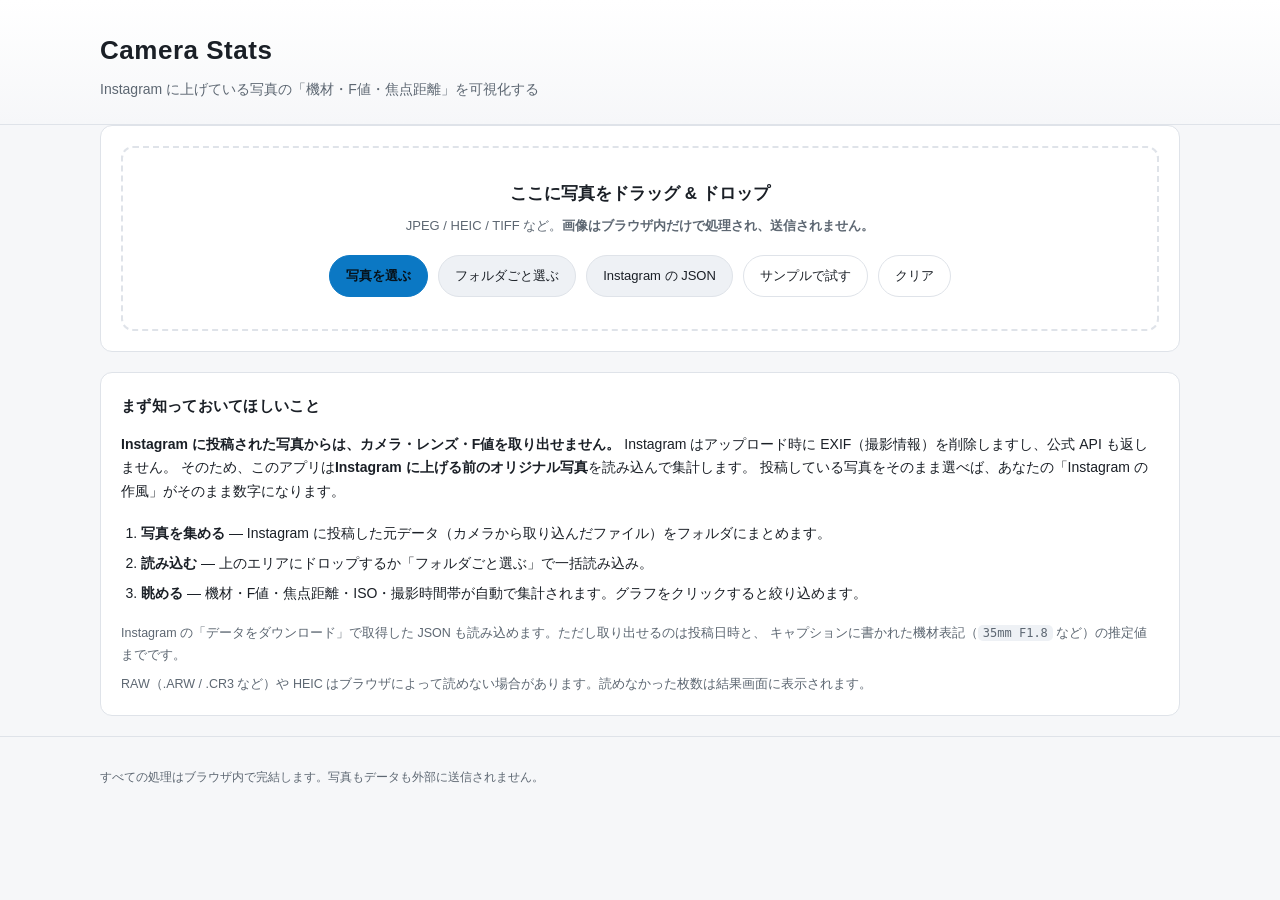
==== camera/index.html @ 6fb6cee3 "写真のEXIFを可視化する Camera Stats を追加 Instagram は投稿画像から EXIF を削除するため、投稿そのものからカメラ・レンズ・ F値を取得することはできない。そこで、投稿" ====
<!DOCTYPE html>
<html lang="ja">
<head>
  <meta charset="utf-8">
  <meta name="viewport" content="width=device-width, initial-scale=1">
  <title>Camera Stats — 写真の撮影データ可視化</title>
  <meta name="description" content="手元の写真の EXIF（カメラ・レンズ・F値・焦点距離・ISO）をブラウザだけで集計して可視化します。画像はアップロードされません。">
  <link rel="stylesheet" href="css/app.css">
</head>
<body>
  <header class="site-header">
    <div class="wrap">
      <h1>Camera Stats</h1>
      <p class="tagline">Instagram に上げている写真の「機材・F値・焦点距離」を可視化する</p>
    </div>
  </header>

  <main class="wrap">
    <section class="panel loader">
      <div id="dropzone" class="dropzone">
        <p class="dropzone-title">ここに写真をドラッグ &amp; ドロップ</p>
        <p class="dropzone-note">JPEG / HEIC / TIFF など。<strong>画像はブラウザ内だけで処理され、送信されません。</strong></p>
        <div class="actions">
          <label class="btn btn-primary">
            写真を選ぶ
            <input type="file" id="fileInput" accept="image/*,.heic,.heif" multiple hidden>
          </label>
          <label class="btn">
            フォルダごと選ぶ
            <input type="file" id="folderInput" webkitdirectory directory multiple hidden>
          </label>
          <label class="btn">
            Instagram の JSON
            <input type="file" id="jsonInput" accept=".json,application/json" hidden>
          </label>
          <button type="button" class="btn btn-ghost" id="sampleBtn">サンプルで試す</button>
          <button type="button" class="btn btn-ghost" id="clearBtn">クリア</button>
        </div>
      </div>

      <div class="progress" id="progress" hidden>
        <div class="progress-track"><div class="progress-bar" id="progressBar"></div></div>
        <p class="progress-text" id="progressText"></p>
      </div>

      <p class="alert" id="errorBox" hidden></p>
    </section>

    <section class="panel intro" id="intro">
      <h2>まず知っておいてほしいこと</h2>
      <p class="lead">
        <strong>Instagram に投稿された写真からは、カメラ・レンズ・F値を取り出せません。</strong>
        Instagram はアップロード時に EXIF（撮影情報）を削除しますし、公式 API も返しません。
        そのため、このアプリは<strong>Instagram に上げる前のオリジナル写真</strong>を読み込んで集計します。
        投稿している写真をそのまま選べば、あなたの「Instagram の作風」がそのまま数字になります。
      </p>
      <ol class="steps">
        <li><strong>写真を集める</strong> — Instagram に投稿した元データ（カメラから取り込んだファイル）をフォルダにまとめます。</li>
        <li><strong>読み込む</strong> — 上のエリアにドロップするか「フォルダごと選ぶ」で一括読み込み。</li>
        <li><strong>眺める</strong> — 機材・F値・焦点距離・ISO・撮影時間帯が自動で集計されます。グラフをクリックすると絞り込めます。</li>
      </ol>
      <p class="fineprint">
        Instagram の「データをダウンロード」で取得した JSON も読み込めます。ただし取り出せるのは投稿日時と、
        キャプションに書かれた機材表記（<code>35mm F1.8</code> など）の推定値までです。
      </p>
      <p class="fineprint">
        RAW（.ARW / .CR3 など）や HEIC はブラウザによって読めない場合があります。読めなかった枚数は結果画面に表示されます。
      </p>
    </section>

    <div id="results" hidden>
      <div id="filterBar" class="filter-bar" hidden></div>

      <section class="stats" id="summary"></section>

      <p class="alert alert-info" id="noExifNote" hidden></p>

      <div class="grid">
        <section class="panel card">
          <h2>カメラボディ</h2>
          <p class="card-note">クリックでそのカメラだけに絞り込み</p>
          <div id="chartCamera"></div>
        </section>

        <section class="panel card">
          <h2>レンズ</h2>
          <p class="card-note">クリックでそのレンズだけに絞り込み</p>
          <div id="chartLens"></div>
        </section>

        <section class="panel card card-wide">
          <h2>焦点距離</h2>
          <label class="toggle">
            <input type="checkbox" id="focalToggle">
            <span>35mm換算で見る</span>
          </label>
          <div id="chartFocal"></div>
        </section>

        <section class="panel card">
          <h2>F値（絞り）</h2>
          <p class="card-note">数字が小さいほど背景がボケる設定</p>
          <div id="chartAperture"></div>
        </section>

        <section class="panel card">
          <h2>ISO 感度</h2>
          <div id="chartIso"></div>
        </section>

        <section class="panel card">
          <h2>シャッター速度</h2>
          <div id="chartShutter"></div>
        </section>

        <section class="panel card card-wide">
          <h2>撮影した時間帯</h2>
          <p class="card-note">0〜23時。golden hour に寄っているかが分かります</p>
          <div id="chartHour"></div>
        </section>

        <section class="panel card card-wide">
          <h2>月ごとの撮影枚数</h2>
          <div id="chartMonth"></div>
        </section>
      </div>

      <section class="panel card card-wide">
        <div class="table-head">
          <h2>写真一覧 <span class="count" id="tableCount"></span></h2>
          <button type="button" class="btn btn-ghost" id="csvBtn">CSV でダウンロード</button>
        </div>
        <div class="table-wrap">
          <table>
            <thead>
              <tr>
                <th></th>
                <th data-sort="name">ファイル名</th>
                <th data-sort="camera">カメラ</th>
                <th data-sort="lens">レンズ</th>
                <th data-sort="focalLength">焦点距離</th>
                <th data-sort="fNumber">F値</th>
                <th data-sort="exposureTime">SS</th>
                <th data-sort="iso">ISO</th>
                <th data-sort="dateTime">撮影日時</th>
              </tr>
            </thead>
            <tbody id="tableBody"></tbody>
          </table>
        </div>
      </section>
    </div>
  </main>

  <footer class="site-footer">
    <div class="wrap">
      <p>すべての処理はブラウザ内で完結します。写真もデータも外部に送信されません。</p>
    </div>
  </footer>

  <script src="js/exif.js"></script>
  <script src="js/charts.js"></script>
  <script src="js/instagram.js"></script>
  <script src="js/app.js"></script>
</body>
</html>
---- camera/css/app.css ----
:root {
  --bg: #0e1116;
  --bg-elevated: #161b22;
  --bg-input: #1c222b;
  --line: #262d38;
  --text: #e6edf3;
  --text-dim: #9aa7b4;
  --accent: #4cc2ff;
  --accent-2: #ff9f6b;
  --accent-soft: rgba(76, 194, 255, 0.16);
  --danger: #ff8080;
  --radius: 12px;
}

@media (prefers-color-scheme: light) {
  :root {
    --bg: #f6f7f9;
    --bg-elevated: #ffffff;
    --bg-input: #eef1f5;
    --line: #dfe3e9;
    --text: #1a1f26;
    --text-dim: #5d6772;
    --accent: #0b78c4;
    --accent-2: #d2601a;
    --accent-soft: rgba(11, 120, 196, 0.12);
    --danger: #b3261e;
  }
}

* { box-sizing: border-box; }

body {
  margin: 0;
  background: var(--bg);
  color: var(--text);
  font-family: -apple-system, BlinkMacSystemFont, "Hiragino Sans", "Noto Sans JP",
    "Yu Gothic UI", Meiryo, sans-serif;
  line-height: 1.7;
  -webkit-font-smoothing: antialiased;
}

.wrap {
  max-width: 1120px;
  margin: 0 auto;
  padding: 0 20px;
}

.site-header {
  border-bottom: 1px solid var(--line);
  padding: 28px 0 22px;
  background: linear-gradient(180deg, var(--bg-elevated), var(--bg));
}

.site-header h1 {
  margin: 0;
  font-size: 26px;
  letter-spacing: 0.02em;
}

.tagline {
  margin: 6px 0 0;
  color: var(--text-dim);
  font-size: 14px;
}

main { padding: 24px 20px 64px; }

.panel {
  background: var(--bg-elevated);
  border: 1px solid var(--line);
  border-radius: var(--radius);
  padding: 20px;
  margin-bottom: 20px;
}

h2 {
  font-size: 15px;
  margin: 0 0 4px;
  letter-spacing: 0.02em;
}

/* ------------------------------------------------------------- 読み込み UI */

.dropzone {
  border: 2px dashed var(--line);
  border-radius: var(--radius);
  padding: 32px 20px;
  text-align: center;
  transition: border-color 0.15s, background 0.15s;
}

.dropzone.is-over {
  border-color: var(--accent);
  background: var(--accent-soft);
}

.dropzone-title {
  margin: 0 0 6px;
  font-size: 17px;
  font-weight: 700;
}

.dropzone-note {
  margin: 0 0 18px;
  color: var(--text-dim);
  font-size: 13px;
}

.actions {
  display: flex;
  flex-wrap: wrap;
  gap: 10px;
  justify-content: center;
}

.btn {
  display: inline-block;
  padding: 9px 16px;
  border-radius: 999px;
  border: 1px solid var(--line);
  background: var(--bg-input);
  color: var(--text);
  font-size: 13px;
  font-family: inherit;
  cursor: pointer;
  transition: border-color 0.15s, transform 0.05s;
}

.btn:hover { border-color: var(--accent); }
.btn:active { transform: translateY(1px); }

.btn-primary {
  background: var(--accent);
  border-color: var(--accent);
  color: #06131c;
  font-weight: 700;
}

.btn-ghost { background: transparent; }

.progress { margin-top: 16px; }

.progress-track {
  height: 6px;
  background: var(--bg-input);
  border-radius: 999px;
  overflow: hidden;
}

.progress-bar {
  height: 100%;
  width: 0;
  background: var(--accent);
  transition: width 0.2s;
}

.progress-text {
  margin: 6px 0 0;
  font-size: 12px;
  color: var(--text-dim);
}

.alert {
  margin: 16px 0 0;
  padding: 12px 14px;
  border-radius: 10px;
  border: 1px solid var(--danger);
  color: var(--danger);
  font-size: 13px;
  background: rgba(255, 128, 128, 0.08);
}

.alert-info {
  border-color: var(--accent);
  color: var(--text-dim);
  background: var(--accent-soft);
  margin-bottom: 20px;
}

/* --------------------------------------------------------------- 説明ブロック */

.intro .lead { font-size: 14px; }

.steps {
  margin: 18px 0;
  padding-left: 20px;
  font-size: 14px;
}

.steps li { margin-bottom: 6px; }

.fineprint {
  font-size: 12.5px;
  color: var(--text-dim);
  margin: 8px 0 0;
}

code {
  background: var(--bg-input);
  padding: 1px 5px;
  border-radius: 5px;
  font-size: 12px;
}

/* ------------------------------------------------------------------ 集計表示 */

.filter-bar {
  display: flex;
  flex-wrap: wrap;
  gap: 8px;
  margin-bottom: 16px;
}

.chip {
  border: 1px solid var(--accent);
  background: var(--accent-soft);
  color: var(--text);
  border-radius: 999px;
  padding: 5px 12px;
  font-size: 12.5px;
  font-family: inherit;
  cursor: pointer;
}

.chip-clear {
  border-color: var(--line);
  background: transparent;
  color: var(--text-dim);
}

.stats {
  display: grid;
  grid-template-columns: repeat(auto-fit, minmax(150px, 1fr));
  gap: 12px;
  margin-bottom: 20px;
}

.stat {
  background: var(--bg-elevated);
  border: 1px solid var(--line);
  border-radius: var(--radius);
  padding: 14px 16px;
  display: flex;
  flex-direction: column;
  gap: 2px;
}

.stat span {
  font-size: 12px;
  color: var(--text-dim);
}

.stat strong {
  font-size: 22px;
  line-height: 1.3;
  font-variant-numeric: tabular-nums;
}

.stat em {
  font-style: normal;
  font-size: 11.5px;
  color: var(--text-dim);
  overflow: hidden;
  text-overflow: ellipsis;
  white-space: nowrap;
}

.grid {
  display: grid;
  grid-template-columns: repeat(auto-fit, minmax(330px, 1fr));
  gap: 20px;
  margin-bottom: 20px;
}

.grid .panel { margin-bottom: 0; }

.card-wide { grid-column: 1 / -1; }

.card-note {
  margin: 0 0 12px;
  font-size: 12px;
  color: var(--text-dim);
}

.toggle {
  display: inline-flex;
  align-items: center;
  gap: 6px;
  font-size: 12px;
  color: var(--text-dim);
  margin-bottom: 12px;
  cursor: pointer;
}

.chart-empty {
  color: var(--text-dim);
  font-size: 13px;
  margin: 12px 0 0;
}

/* -------------------------------------------------------------------- 横棒 */

.bars { display: flex; flex-direction: column; gap: 10px; }

.bar-row {
  display: block;
  width: 100%;
  text-align: left;
  background: none;
  border: none;
  padding: 4px 6px;
  border-radius: 8px;
  font-family: inherit;
  color: inherit;
  cursor: pointer;
}

button.bar-row:hover { background: var(--accent-soft); }
button.column:hover .column-fill { filter: brightness(1.15); }
button.column { cursor: pointer; }
.bar-row.is-active { background: var(--accent-soft); outline: 1px solid var(--accent); }

.bar-head {
  display: flex;
  justify-content: space-between;
  gap: 12px;
  font-size: 12.5px;
  margin-bottom: 4px;
}

.bar-label {
  overflow: hidden;
  text-overflow: ellipsis;
  white-space: nowrap;
}

.bar-value {
  color: var(--text-dim);
  white-space: nowrap;
  font-variant-numeric: tabular-nums;
}

.bar-track {
  height: 8px;
  background: var(--bg-input);
  border-radius: 999px;
  overflow: hidden;
}

.bar-fill {
  height: 100%;
  background: linear-gradient(90deg, var(--accent), var(--accent-2));
  border-radius: 999px;
}

.bar-sub { font-size: 11.5px; color: var(--text-dim); }

/* -------------------------------------------------------------------- 縦棒 */

.columns {
  display: flex;
  align-items: flex-end;
  gap: 8px;
  height: 200px;
  overflow-x: auto;
  padding-bottom: 4px;
}

.columns.is-dense { gap: 4px; }

.column {
  flex: 1 1 0;
  min-width: 26px;
  display: flex;
  flex-direction: column;
  justify-content: flex-end;
  height: 100%;
  background: none;
  border: none;
  padding: 0;
  font-family: inherit;
  color: inherit;
}

.columns.is-dense .column { min-width: 20px; }

.column-count {
  font-size: 10.5px;
  color: var(--text-dim);
  text-align: center;
  height: 14px;
  font-variant-numeric: tabular-nums;
}

.column-track {
  flex: 1 1 auto;
  display: flex;
  align-items: flex-end;
  border-bottom: 1px solid var(--line);
}

.column-fill {
  width: 100%;
  background: linear-gradient(180deg, var(--accent), var(--accent-2));
  border-radius: 5px 5px 0 0;
  min-height: 2px;
}

.column-label {
  font-size: 10px;
  color: var(--text-dim);
  text-align: center;
  margin-top: 6px;
  white-space: nowrap;
  overflow: hidden;
  text-overflow: ellipsis;
}

/* -------------------------------------------------------------------- 表 */

.table-head {
  display: flex;
  align-items: center;
  justify-content: space-between;
  gap: 12px;
  margin-bottom: 12px;
}

.count { color: var(--text-dim); font-size: 12px; font-weight: 400; }

.table-wrap {
  overflow-x: auto;
  max-height: 520px;
  overflow-y: auto;
  border: 1px solid var(--line);
  border-radius: 10px;
}

table {
  width: 100%;
  border-collapse: collapse;
  font-size: 12.5px;
}

th, td {
  padding: 7px 10px;
  text-align: left;
  border-bottom: 1px solid var(--line);
  white-space: nowrap;
}

thead th {
  position: sticky;
  top: 0;
  background: var(--bg-input);
  z-index: 1;
  font-size: 12px;
  color: var(--text-dim);
}

th[data-sort] { cursor: pointer; user-select: none; }
th[data-sort]:hover { color: var(--text); }
th.is-sorted { color: var(--accent); }
th.is-sorted::after { content: ' ▾'; }
th.is-sorted[data-dir="asc"]::after { content: ' ▴'; }

tbody tr:hover { background: var(--accent-soft); }

.cell-thumb { width: 44px; padding: 4px 6px; }

.cell-thumb img {
  width: 34px;
  height: 34px;
  object-fit: cover;
  border-radius: 5px;
  display: block;
}

.cell-name {
  max-width: 200px;
  overflow: hidden;
  text-overflow: ellipsis;
}

tr.is-estimated td { color: var(--text-dim); font-style: italic; }

.site-footer {
  border-top: 1px solid var(--line);
  padding: 18px 0;
  color: var(--text-dim);
  font-size: 12px;
}

@media (max-width: 640px) {
  .grid { grid-template-columns: 1fr; }
  .stat strong { font-size: 19px; }
  .columns { height: 170px; }
}
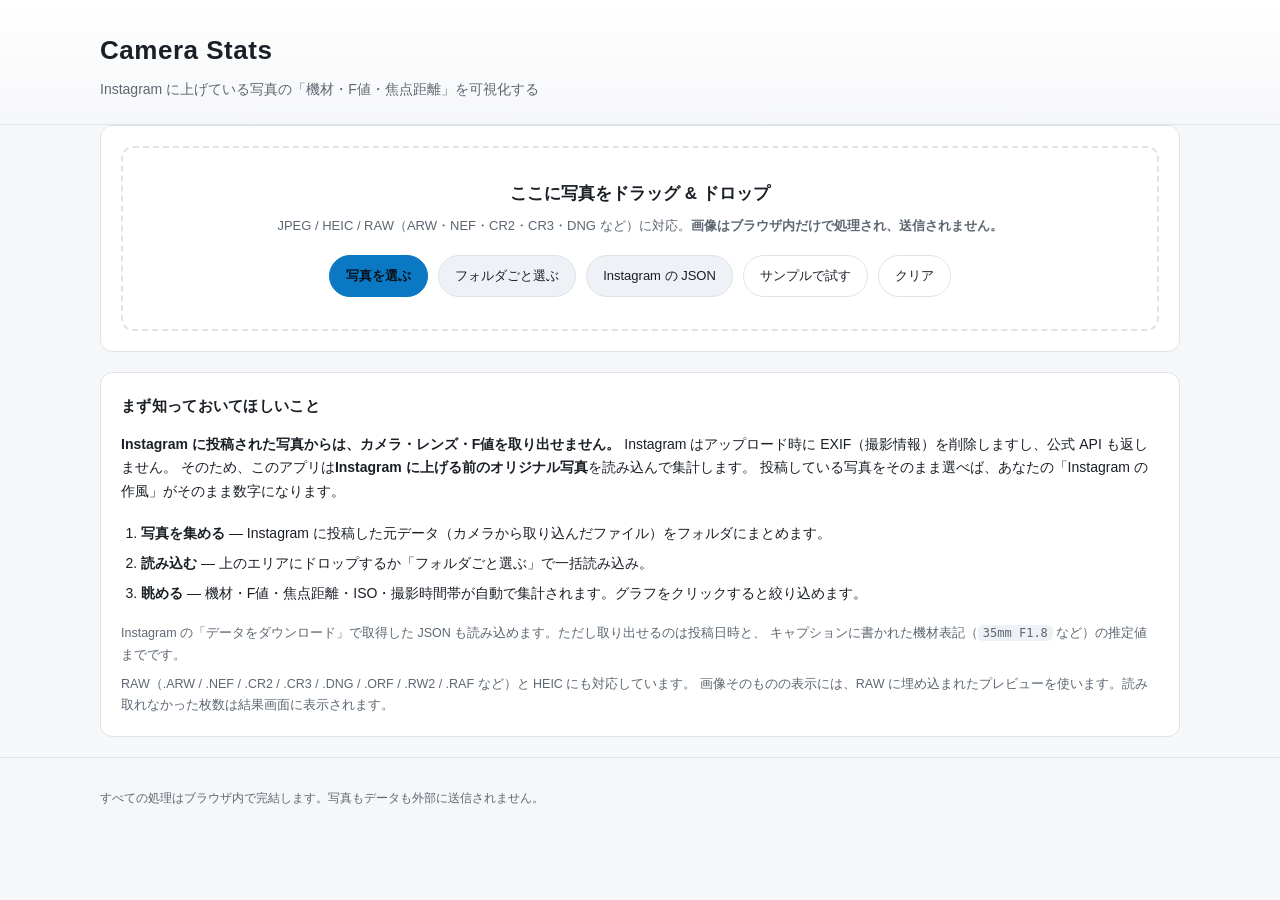
==== commit de0a0f8f: "RAW に対応し、カードに載せる項目を選べるようにした RAW は TIFF ヘッダで始まり "Exif" シグネチャを持たないため、これまで読み取れていなかった。 またカードに載せる情報が固定で、項" ====
--- a/camera/index.html
+++ b/camera/index.html
@@ -19,7 +19,7 @@
     <section class="panel loader">
       <div id="dropzone" class="dropzone">
         <p class="dropzone-title">ここに写真をドラッグ &amp; ドロップ</p>
-        <p class="dropzone-note">JPEG / HEIC / TIFF など。<strong>画像はブラウザ内だけで処理され、送信されません。</strong></p>
+        <p class="dropzone-note">JPEG / HEIC / RAW（ARW・NEF・CR2・CR3・DNG など）に対応。<strong>画像はブラウザ内だけで処理され、送信されません。</strong></p>
         <div class="actions">
           <label class="btn btn-primary">
             写真を選ぶ
@@ -64,7 +64,8 @@
         キャプションに書かれた機材表記（<code>35mm F1.8</code> など）の推定値までです。
       </p>
       <p class="fineprint">
-        RAW（.ARW / .CR3 など）や HEIC はブラウザによって読めない場合があります。読めなかった枚数は結果画面に表示されます。
+        RAW（.ARW / .NEF / .CR2 / .CR3 / .DNG / .ORF / .RW2 / .RAF など）と HEIC にも対応しています。
+        画像そのものの表示には、RAW に埋め込まれたプレビューを使います。読み取れなかった枚数は結果画面に表示されます。
       </p>
     </section>
 
@@ -74,6 +75,7 @@
       <section class="stats" id="summary"></section>
 
       <p class="alert alert-info" id="noExifNote" hidden></p>
+      <div class="alert alert-info" id="previewNote" hidden></div>
 
       <div class="grid">
         <section class="panel card">
@@ -127,7 +129,8 @@
 
       <section class="panel card card-wide">
         <div class="table-head">
-          <h2>写真一覧 <span class="count" id="tableCount"></span></h2>
+          <h2>写真一覧 <span class="count" id="tableCount"></span>
+            <span class="count">— サムネイルをクリックするとフォトカードを作れます</span></h2>
           <button type="button" class="btn btn-ghost" id="csvBtn">CSV でダウンロード</button>
         </div>
         <div class="table-wrap">
@@ -158,9 +161,68 @@
     </div>
   </footer>
 
+  <div class="modal" id="cardModal" hidden>
+    <div class="modal-box" role="dialog" aria-label="フォトカードを作る">
+      <div class="modal-head">
+        <h2>フォトカードを作る</h2>
+        <button type="button" class="btn btn-ghost" id="cardClose">閉じる</button>
+      </div>
+
+      <div class="modal-body">
+        <div class="card-preview">
+          <canvas id="cardCanvas"></canvas>
+        </div>
+
+        <div class="card-controls">
+          <div class="control">
+            <span class="control-label">向き</span>
+            <div class="opts" id="cardOrientation"></div>
+          </div>
+
+          <div class="control">
+            <span class="control-label">配色</span>
+            <div class="opts" id="cardTheme"></div>
+          </div>
+
+          <div class="control">
+            <span class="control-label">フォント</span>
+            <div class="opts" id="cardFont"></div>
+          </div>
+
+          <div class="control">
+            <span class="control-label">アクセント色</span>
+            <div class="control-row">
+              <input type="color" id="cardAccent" aria-label="アクセント色">
+              <button type="button" class="btn btn-ghost" id="cardAccentReset">標準に戻す</button>
+            </div>
+          </div>
+
+          <div class="control">
+            <label class="control-label" for="cardTitle">タイトル（任意）</label>
+            <input type="text" id="cardTitle" maxlength="40" placeholder="例: 神楽坂の夕暮れ">
+          </div>
+
+          <div class="control">
+            <span class="control-label">載せる情報</span>
+            <div class="items" id="cardItems"></div>
+          </div>
+
+          <p class="alert alert-info" id="cardNote" hidden>
+            この写真はブラウザが直接表示できない形式のため、埋め込みプレビューを使っています。
+            元の写真より解像度が低いので、カードの画質は粗くなります。
+          </p>
+
+          <button type="button" class="btn btn-primary" id="cardDownload">PNG でダウンロード</button>
+          <p class="fineprint">元の写真ファイルは書き換えません。新しい画像として保存されます。</p>
+        </div>
+      </div>
+    </div>
+  </div>
+
   <script src="js/exif.js"></script>
   <script src="js/charts.js"></script>
   <script src="js/instagram.js"></script>
+  <script src="js/card.js"></script>
   <script src="js/app.js"></script>
 </body>
 </html>
--- a/camera/css/app.css
+++ b/camera/css/app.css
@@ -177,6 +177,9 @@
   margin-bottom: 20px;
 }
 
+.alert-info p { margin: 0; }
+.alert-info .note-sub { margin-top: 8px; color: var(--text-dim); }
+
 /* --------------------------------------------------------------- 説明ブロック */
 
 .intro .lead { font-size: 14px; }
@@ -476,6 +479,23 @@
   display: block;
 }
 
+.cell-thumb a { display: block; }
+.cell-thumb a:hover img { outline: 2px solid var(--accent); }
+
+/* 表示できない形式（HEIC など）は拡張子バッジで代替する */
+.thumb-none {
+  display: flex;
+  align-items: center;
+  justify-content: center;
+  width: 34px;
+  height: 34px;
+  border-radius: 5px;
+  border: 1px dashed var(--line);
+  color: var(--text-dim);
+  font-size: 9px;
+  letter-spacing: 0.02em;
+}
+
 .cell-name {
   max-width: 200px;
   overflow: hidden;
@@ -496,3 +516,171 @@
   .stat strong { font-size: 19px; }
   .columns { height: 170px; }
 }
+
+/* ------------------------------------------------------------ フォトカード */
+
+body.is-locked { overflow: hidden; }
+
+.thumb-btn {
+  padding: 0;
+  border: none;
+  background: none;
+  cursor: pointer;
+  display: block;
+  border-radius: 5px;
+}
+
+.thumb-btn:hover img { outline: 2px solid var(--accent); }
+
+/* display 指定が hidden 属性に勝ってしまうため、明示的に打ち消す */
+.modal[hidden] { display: none; }
+
+.modal {
+  position: fixed;
+  inset: 0;
+  background: rgba(0, 0, 0, 0.6);
+  display: flex;
+  align-items: flex-start;
+  justify-content: center;
+  padding: 24px 16px;
+  overflow-y: auto;
+  z-index: 50;
+}
+
+.modal-box {
+  background: var(--bg-elevated);
+  border: 1px solid var(--line);
+  border-radius: var(--radius);
+  width: min(1000px, 100%);
+  padding: 20px;
+}
+
+.modal-head {
+  display: flex;
+  align-items: center;
+  justify-content: space-between;
+  gap: 12px;
+  margin-bottom: 16px;
+}
+
+.modal-head h2 { font-size: 16px; margin: 0; }
+
+.modal-body {
+  display: grid;
+  grid-template-columns: minmax(0, 1.2fr) minmax(260px, 0.8fr);
+  gap: 24px;
+  align-items: start;
+}
+
+.card-preview {
+  display: flex;
+  align-items: center;
+  justify-content: center;
+  background: var(--bg-input);
+  border-radius: 10px;
+  padding: 16px;
+  min-height: 240px;
+}
+
+#cardCanvas {
+  max-width: 100%;
+  max-height: 62vh;
+  border-radius: 4px;
+  box-shadow: 0 6px 24px rgba(0, 0, 0, 0.25);
+}
+
+.card-controls { display: flex; flex-direction: column; gap: 16px; }
+
+.control { display: flex; flex-direction: column; gap: 7px; }
+
+.control-label {
+  font-size: 12px;
+  color: var(--text-dim);
+  letter-spacing: 0.02em;
+}
+
+.control-row { display: flex; align-items: center; gap: 10px; }
+
+.control input[type="text"] {
+  background: var(--bg-input);
+  border: 1px solid var(--line);
+  border-radius: 8px;
+  color: var(--text);
+  font-family: inherit;
+  font-size: 13px;
+  padding: 8px 10px;
+}
+
+.control input[type="color"] {
+  width: 44px;
+  height: 32px;
+  padding: 2px;
+  border: 1px solid var(--line);
+  border-radius: 8px;
+  background: var(--bg-input);
+  cursor: pointer;
+}
+
+.opts { display: flex; flex-wrap: wrap; gap: 6px; }
+
+.opt {
+  display: inline-flex;
+  align-items: center;
+  gap: 6px;
+  border: 1px solid var(--line);
+  background: var(--bg-input);
+  color: var(--text);
+  border-radius: 999px;
+  padding: 6px 12px;
+  font-size: 12.5px;
+  font-family: inherit;
+  cursor: pointer;
+}
+
+.opt:hover { border-color: var(--accent); }
+
+.opt.is-active {
+  border-color: var(--accent);
+  background: var(--accent-soft);
+  font-weight: 700;
+}
+
+.opt-dot {
+  width: 12px;
+  height: 12px;
+  border-radius: 50%;
+  border: 1px solid;
+  display: inline-block;
+}
+
+.modal .btn-primary { align-self: flex-start; }
+
+@media (max-width: 800px) {
+  .modal-body { grid-template-columns: 1fr; }
+  #cardCanvas { max-height: 44vh; }
+}
+
+/* カードに載せる項目の選択 */
+
+.items {
+  display: flex;
+  flex-direction: column;
+  gap: 10px;
+}
+
+.item-group {
+  display: flex;
+  flex-wrap: wrap;
+  align-items: center;
+  gap: 4px 14px;
+}
+
+.item-group-label {
+  flex: 0 0 100%;
+  font-size: 11px;
+  color: var(--text-dim);
+  opacity: 0.8;
+}
+
+.items .toggle { margin-bottom: 0; }
+.items .toggle.is-empty { opacity: 0.45; }
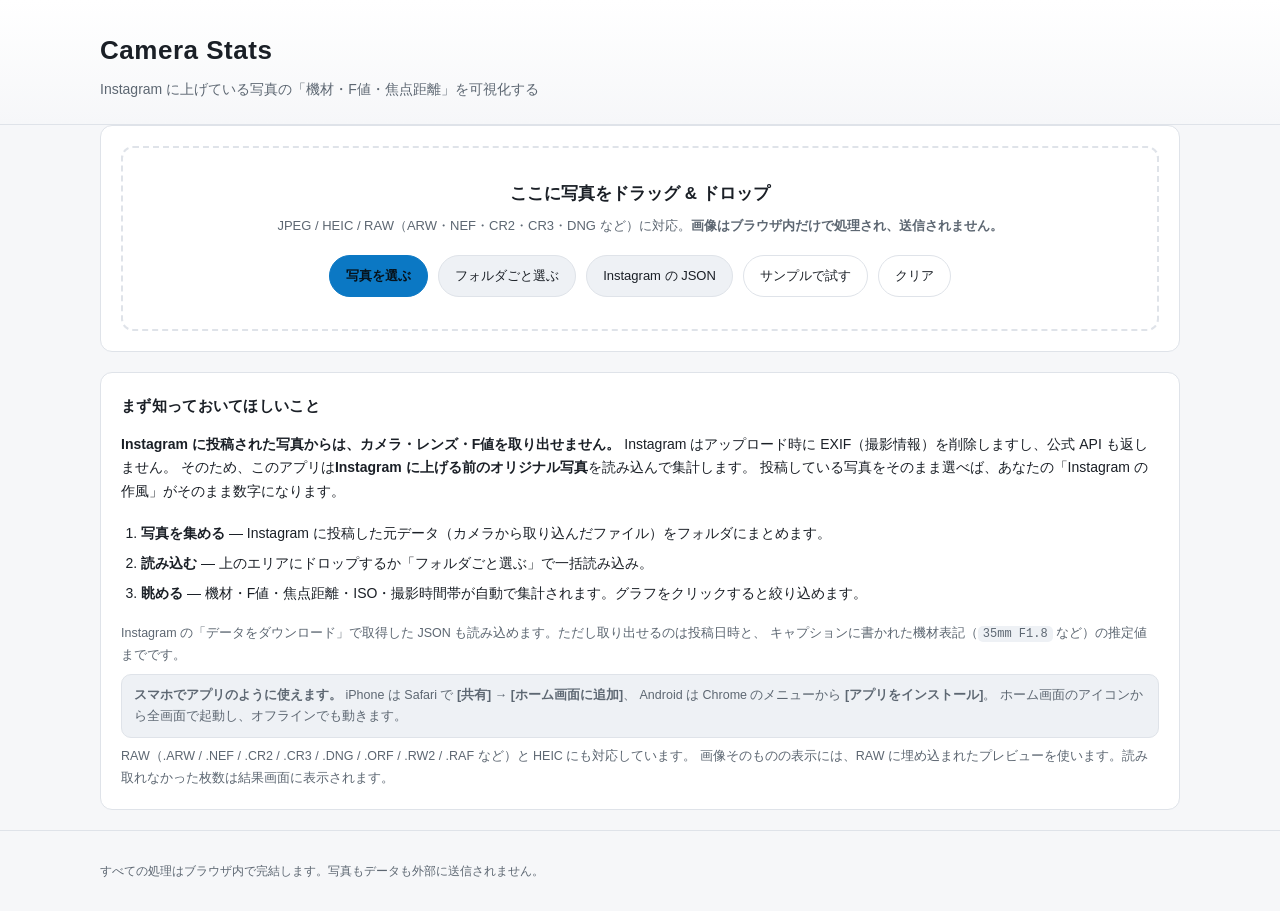
==== commit 4f80d3ae: "ホーム画面アプリ（PWA）として使えるようにした iPhone のホーム画面に追加してアプリのように使いたいという要望に対応する。  - manifest.webmanifest: アプリ名・アイコン" ====
--- a/camera/index.html
+++ b/camera/index.html
@@ -2,10 +2,20 @@
 <html lang="ja">
 <head>
   <meta charset="utf-8">
-  <meta name="viewport" content="width=device-width, initial-scale=1">
+  <meta name="viewport" content="width=device-width, initial-scale=1, viewport-fit=cover">
   <title>Camera Stats — 写真の撮影データ可視化</title>
   <meta name="description" content="手元の写真の EXIF（カメラ・レンズ・F値・焦点距離・ISO）をブラウザだけで集計して可視化します。画像はアップロードされません。">
   <link rel="stylesheet" href="css/app.css">
+
+  <!-- ホーム画面に追加してアプリのように使うための設定 -->
+  <link rel="manifest" href="manifest.webmanifest">
+  <link rel="apple-touch-icon" href="icons/apple-touch-icon.png">
+  <link rel="icon" href="icons/icon-192.png" type="image/png">
+  <meta name="apple-mobile-web-app-capable" content="yes">
+  <meta name="mobile-web-app-capable" content="yes">
+  <meta name="apple-mobile-web-app-title" content="Camera Stats">
+  <meta name="theme-color" content="#f6f7f9" media="(prefers-color-scheme: light)">
+  <meta name="theme-color" content="#0e1116" media="(prefers-color-scheme: dark)">
 </head>
 <body>
   <header class="site-header">
@@ -18,14 +28,19 @@
   <main class="wrap">
     <section class="panel loader">
       <div id="dropzone" class="dropzone">
-        <p class="dropzone-title">ここに写真をドラッグ &amp; ドロップ</p>
+        <p class="dropzone-title">
+          <span class="only-pointer">ここに写真をドラッグ &amp; ドロップ</span>
+          <span class="only-touch">写真を選んで撮影データを集計</span>
+        </p>
         <p class="dropzone-note">JPEG / HEIC / RAW（ARW・NEF・CR2・CR3・DNG など）に対応。<strong>画像はブラウザ内だけで処理され、送信されません。</strong></p>
         <div class="actions">
           <label class="btn btn-primary">
             写真を選ぶ
-            <input type="file" id="fileInput" accept="image/*,.heic,.heif" multiple hidden>
-          </label>
-          <label class="btn">
+            <input type="file" id="fileInput"
+                   accept="image/*,.heic,.heif,.dng,.arw,.sr2,.cr2,.cr3,.nef,.nrw,.raf,.orf,.rw2,.pef,.srw"
+                   multiple hidden>
+          </label>
+          <label class="btn only-pointer">
             フォルダごと選ぶ
             <input type="file" id="folderInput" webkitdirectory directory multiple hidden>
           </label>
@@ -62,6 +77,12 @@
       <p class="fineprint">
         Instagram の「データをダウンロード」で取得した JSON も読み込めます。ただし取り出せるのは投稿日時と、
         キャプションに書かれた機材表記（<code>35mm F1.8</code> など）の推定値までです。
+      </p>
+      <p class="fineprint install-hint" id="installHint" hidden>
+        <strong>スマホでアプリのように使えます。</strong>
+        iPhone は Safari で <strong>[共有] → [ホーム画面に追加]</strong>、
+        Android は Chrome のメニューから <strong>[アプリをインストール]</strong>。
+        ホーム画面のアイコンから全画面で起動し、オフラインでも動きます。
       </p>
       <p class="fineprint">
         RAW（.ARW / .NEF / .CR2 / .CR3 / .DNG / .ORF / .RW2 / .RAF など）と HEIC にも対応しています。
@@ -224,5 +245,13 @@
   <script src="js/instagram.js"></script>
   <script src="js/card.js"></script>
   <script src="js/app.js"></script>
+  <script>
+    // オフラインで動かすためのサービスワーカー（対応していない環境では何もしない）
+    if ('serviceWorker' in navigator) {
+      window.addEventListener('load', function () {
+        navigator.serviceWorker.register('sw.js').catch(function () {});
+      });
+    }
+  </script>
 </body>
 </html>
--- a/camera/css/app.css
+++ b/camera/css/app.css
@@ -239,6 +239,7 @@
 }
 
 .stat {
+  min-width: 0;
   background: var(--bg-elevated);
   border: 1px solid var(--line);
   border-radius: var(--radius);
@@ -275,7 +276,7 @@
   margin-bottom: 20px;
 }
 
-.grid .panel { margin-bottom: 0; }
+.grid .panel { margin-bottom: 0; min-width: 0; }
 
 .card-wide { grid-column: 1 / -1; }
 
@@ -329,15 +330,19 @@
   gap: 12px;
   font-size: 12.5px;
   margin-bottom: 4px;
+  min-width: 0;
 }
 
 .bar-label {
+  flex: 1 1 auto;
+  min-width: 0;
   overflow: hidden;
   text-overflow: ellipsis;
   white-space: nowrap;
 }
 
 .bar-value {
+  flex: 0 0 auto;
   color: var(--text-dim);
   white-space: nowrap;
   font-variant-numeric: tabular-nums;
@@ -356,7 +361,13 @@
   border-radius: 999px;
 }
 
-.bar-sub { font-size: 11.5px; color: var(--text-dim); }
+.bar-sub {
+  font-size: 11.5px;
+  color: var(--text-dim);
+  overflow: hidden;
+  text-overflow: ellipsis;
+  white-space: nowrap;
+}
 
 /* -------------------------------------------------------------------- 縦棒 */
 
@@ -567,12 +578,13 @@
 
 .modal-body {
   display: grid;
-  grid-template-columns: minmax(0, 1.2fr) minmax(260px, 0.8fr);
+  grid-template-columns: minmax(0, 1.2fr) minmax(0, 0.8fr);
   gap: 24px;
   align-items: start;
 }
 
 .card-preview {
+  min-width: 0;
   display: flex;
   align-items: center;
   justify-content: center;
@@ -656,7 +668,7 @@
 .modal .btn-primary { align-self: flex-start; }
 
 @media (max-width: 800px) {
-  .modal-body { grid-template-columns: 1fr; }
+  .modal-body { grid-template-columns: minmax(0, 1fr); }
   #cardCanvas { max-height: 44vh; }
 }
 
@@ -684,3 +696,33 @@
 
 .items .toggle { margin-bottom: 0; }
 .items .toggle.is-empty { opacity: 0.45; }
+
+/* ホーム画面アプリとして起動したときの表示調整 */
+
+body {
+  padding-left: env(safe-area-inset-left);
+  padding-right: env(safe-area-inset-right);
+}
+
+.site-footer { padding-bottom: calc(18px + env(safe-area-inset-bottom)); }
+
+.install-hint {
+  border: 1px solid var(--line);
+  border-radius: 10px;
+  padding: 10px 12px;
+  background: var(--bg-input);
+}
+
+@media (display-mode: standalone) {
+  /* アプリとして起動したときは、ブラウザで見る前提の文言を控えめにする */
+  .site-header { padding-top: calc(18px + env(safe-area-inset-top)); }
+}
+
+/* タッチ端末ではドラッグ&ドロップができないため、文言を差し替える */
+
+.only-touch { display: none; }
+
+@media (hover: none) and (pointer: coarse) {
+  .only-pointer { display: none !important; }
+  .only-touch { display: inline; }
+}
